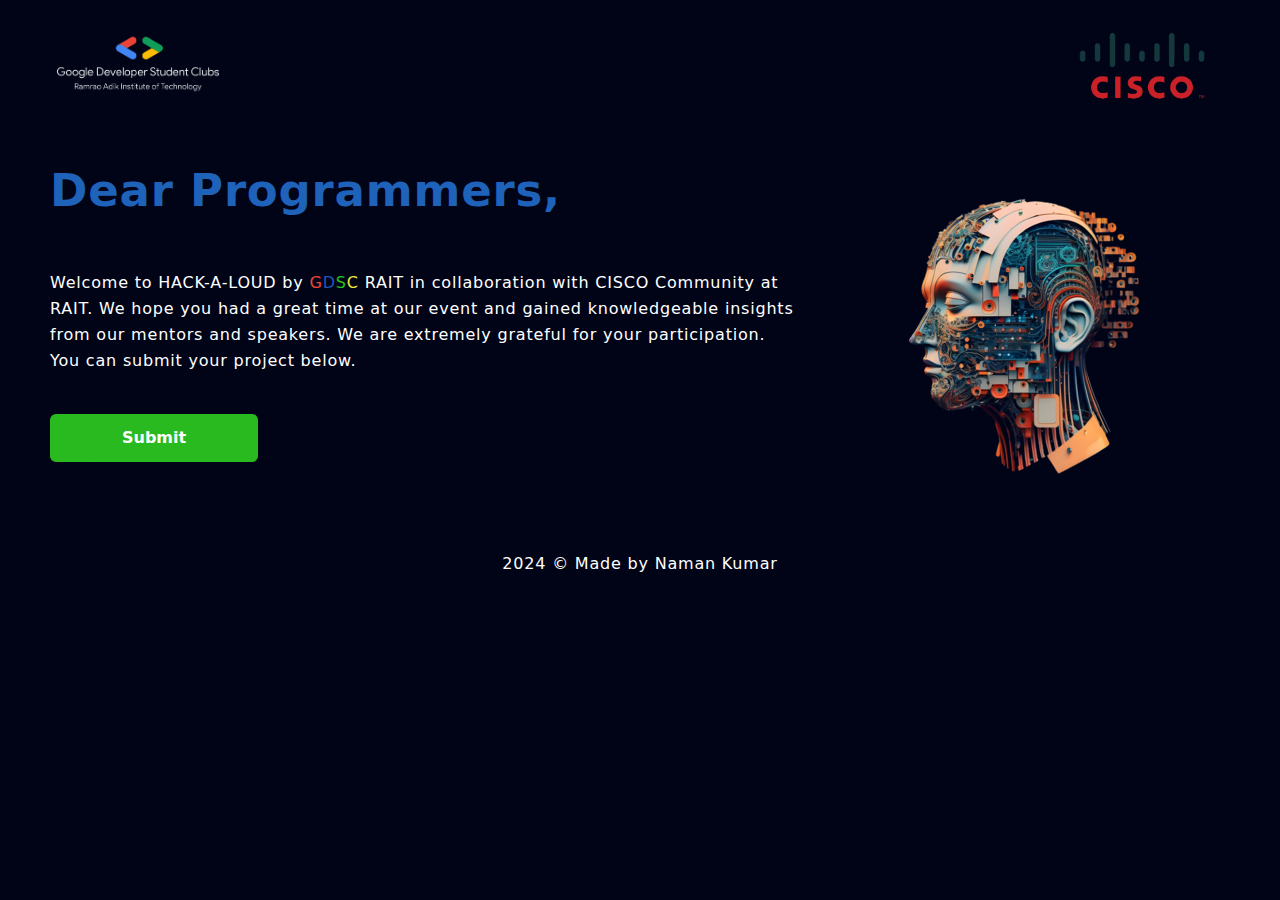
==== index.html @ 2a7741dd "first commit" ====
<!DOCTYPE html>
<html lang="en" class="scroll-smooth">

<head>
  <meta charset="UTF-8" />
  <meta http-equiv="X-UA-Compatible" content="IE=edge" />
  <meta name="viewport" content="width=device-width, initial-scale=1.0" />
  <title>HACK-A-LOUD</title>
  <link rel="stylesheet" href="https://cdnjs.cloudflare.com/ajax/libs/font-awesome/6.4.0/css/all.min.css"
    integrity="sha512-iecdLmaskl7CVkqkXNQ/ZH/XLlvWZOJyj7Yy7tcenmpD1ypASozpmT/E0iPtmFIB46ZmdtAc9eNBvH0H/ZpiBw=="
    crossorigin="anonymous" referrerpolicy="no-referrer" />
  <link rel="stylesheet" href="css/main.css" />

</head>

<body class="bg-color-primary-dark text-color-white tracking-wider">
  <header class="sticky top-0 z-50">
    <nav class="container flex justify-between items-center">
      <div class="text-color-secondary font-bold text-3xl">
        <a href="#home">
          <img class="h-25 w-44" src="./img/GDSC_logo_final.png" alt="">
        </a>
      </div>
      <div>
         <ul class="hidden lg:flex items-center space-x-6">
          <li>
            <img class="h-25 w-44" src="./img/cisco-png-logo-3775.png" alt="">
          </li>
        </ul> 
      </div>

      <!-- Mobile screen  -->
      <div id="hamburger" class="lg:hidden cursor-pointer z-50">
        <i class="fa-solid fa-bars"></i>
      </div>

      <div id="menu" class="hidden bg-color-primary-dark h-[100vh] absolute inset-0">
        <!-- <ul class="h-full grid place-items-center py-20">
          <li>
            <a id="hLink" href="#home" class="hover:text-color-secondary ease-in duration-200">Submit</a>
          </li>
        </ul> -->
      </div>
    </nav>
  </header>

  <!-- home section-->

  <main>
    <section id="home" class="relative">
      <div class="container py-5">
        <div class="flex flex-col items-center z-20 md:flex-row">
          <div class="text-center mb-12 md:text-left md:w-2/3 md:pr-10">
            <h1 class="title mb-4 py-4"><span class="or_text">Dear Programmers,</span> </h1>
            <br>
            <p class="leading-relaxed mb-10">
              Welcome to HACK-A-LOUD by <span class="gtext">G</span><span class="ctext">D</span><span class="stext">S</span><span class="dtext">C</span> RAIT in collaboration
              with CISCO Community at RAIT. We hope you had a great time
              at our event and gained knowledgeable insights from our
              mentors and speakers. We are extremely grateful for your participation.
              You can submit your project below.
            </p>
            <button class="btn"><a href="submission.html" class="btn">Submit</a></button>
          </div>

          <div class="md:w-1/3">
            <img src="./img/ai.png" alt="" />
          </div>
        </div>
      </div>
    </section>

    <!-- footer section -->

    <section id="footer">
      <div class="flex justify-center pt-5">
        <p>2024 &copy; Made by Naman Kumar</p>
      </div>
    </section>
  </main>

  <script>
    const navbar = document.querySelector("header");

    const sectionn = document.querySelectorAll("section");
    const navlinkss = document.querySelectorAll("nav ul li a");

    window.onscroll = () => {
      if (window.scrollY > 100) {
        navbar.classList.add("bg-color-primary-dark");
        navbar.classList.add("border-b");
        navbar.classList.add("border-color-gray");
      } else {
        navbar.classList.remove("bg-color-primary-dark");
        navbar.classList.remove("border-b");
        navbar.classList.remove("border-color-gray");
      }

      // active link
      let current = "home";

      sectionn.forEach((section) => {
        const sectionTop = section.offsetTop;
        if (pageYOffset >= sectionTop - 60) {
          current = section.getAttribute("id");
        }
      });
      navlinkss.forEach((item) => {
        item.classList.remove("text-color-secondary");
        if (item.href.includes(current)) {
          item.classList.add("text-color-secondary");
        }
      });
    };

    // Mobile menu
    const hamburger = document.querySelector("#hamburger");
    const menu = document.querySelector("#menu");
    const hLink = document.querySelectorAll("#hLink");
    const faSolid = document.querySelector(".fa-solid");

    hamburger.addEventListener("click", () => {
      menu.classList.toggle("hidden");
      faSolid.classList.toggle("fa-xmark");
    });

    hLink.forEach((link) => {
      link.addEventListener("click", () => {
        menu.classList.toggle("hidden");
        faSolid.classList.toggle("fa-xmark");
      });
    });
  </script>


</body>

</html>
---- css/main.css ----
*,
::before,
::after {
  box-sizing: border-box;
  /* 1 */
  border-width: 0;
  /* 2 */
  border-style: solid;
  /* 2 */
  border-color: #e5e7eb;
  /* 2 */
}

.bgimg{
  background-image: url("img/background2.png");
  background-position: center;
  background-size: cover;
}

.gtext{
  color: #eb4634;
}
.dtext{
  color: #ebe834;
}

.stext{
  color: #21c41b;
}

.ctext{
  color: #1e55ba;
}

.or_text{
  color: #1e62ba;
  font-size: 45px;
  margin-top: 15px;
}

.key-facts{
  font-weight: bold;
  font-size: 100px;
}

.key-facts-1{
  font-size: 50px;
}

.load-more{
  margin-left: 500px;
}

.under-text{
  font-size: 20px;
  padding-bottom: 0px;
}

.under-text-first{
  font-size: 20px;
  margin-bottom: 20px;
  font-weight: bold;
}

.or_text_c{
  margin-top: 100px;
}

.client-card{
  transition: background 0.5s, transform 0.5s;
}

.client-card:hover{
  transform: translateY(-10px);
}


.first .second .third{
  
  display: none;
}

.first .second .third .box:nth-child(1),
.first .second .third .box:nth-child(2),
.first .second .third .box:nth-child(3){
  display: inline-block;
}















::before,
::after {
  --tw-content: '';
}

/*
1. Use a consistent sensible line-height in all browsers.
2. Prevent adjustments of font size after orientation changes in iOS.
3. Use a more readable tab size.
4. Use the user's configured `sans` font-family by default.
5. Use the user's configured `sans` font-feature-settings by default.
*/

html {
  line-height: 1.5;
  /* 1 */
  -webkit-text-size-adjust: 100%;
  /* 2 */
  -moz-tab-size: 4;
  /* 3 */
  -o-tab-size: 4;
     tab-size: 4;
  /* 3 */
  font-family: ui-sans-serif, system-ui, -apple-system, BlinkMacSystemFont, "Segoe UI", Roboto, "Helvetica Neue", Arial, "Noto Sans", sans-serif, "Apple Color Emoji", "Segoe UI Emoji", "Segoe UI Symbol", "Noto Color Emoji";
  /* 4 */
  font-feature-settings: normal;
  /* 5 */
}

/*
1. Remove the margin in all browsers.
2. Inherit line-height from `html` so users can set them as a class directly on the `html` element.
*/

body {
  margin: 0;
  /* 1 */
  line-height: inherit;
  /* 2 */
}

/*
1. Add the correct height in Firefox.
2. Correct the inheritance of border color in Firefox. (https://bugzilla.mozilla.org/show_bug.cgi?id=190655)
3. Ensure horizontal rules are visible by default.
*/

hr {
  height: 0;
  /* 1 */
  color: inherit;
  /* 2 */
  border-top-width: 1px;
  /* 3 */
}

/*
Add the correct text decoration in Chrome, Edge, and Safari.
*/

abbr:where([title]) {
  -webkit-text-decoration: underline dotted;
          text-decoration: underline dotted;
}

/*
Remove the default font size and weight for headings.
*/

h1,
h2,
h3,
h4,
h5,
h6 {
  font-size: inherit;
  font-weight: inherit;
}

/*
Reset links to optimize for opt-in styling instead of opt-out.
*/

a {
  color: inherit;
  text-decoration: inherit;
}

/*
Add the correct font weight in Edge and Safari.
*/

b,
strong {
  font-weight: bolder;
}

/*
1. Use the user's configured `mono` font family by default.
2. Correct the odd `em` font sizing in all browsers.
*/

code,
kbd,
samp,
pre {
  font-family: ui-monospace, SFMono-Regular, Menlo, Monaco, Consolas, "Liberation Mono", "Courier New", monospace;
  /* 1 */
  font-size: 1em;
  /* 2 */
}

/*
Add the correct font size in all browsers.
*/

small {
  font-size: 80%;
}

/*
Prevent `sub` and `sup` elements from affecting the line height in all browsers.
*/

sub,
sup {
  font-size: 75%;
  line-height: 0;
  position: relative;
  vertical-align: baseline;
}

sub {
  bottom: -0.25em;
}

sup {
  top: -0.5em;
}

/*
1. Remove text indentation from table contents in Chrome and Safari. (https://bugs.chromium.org/p/chromium/issues/detail?id=999088, https://bugs.webkit.org/show_bug.cgi?id=201297)
2. Correct table border color inheritance in all Chrome and Safari. (https://bugs.chromium.org/p/chromium/issues/detail?id=935729, https://bugs.webkit.org/show_bug.cgi?id=195016)
3. Remove gaps between table borders by default.
*/

table {
  text-indent: 0;
  /* 1 */
  border-color: inherit;
  /* 2 */
  border-collapse: collapse;
  /* 3 */
}

/*
1. Change the font styles in all browsers.
2. Remove the margin in Firefox and Safari.
3. Remove default padding in all browsers.
*/

button,
input,
optgroup,
select,
textarea {
  font-family: inherit;
  /* 1 */
  font-size: 100%;
  /* 1 */
  font-weight: inherit;
  /* 1 */
  line-height: inherit;
  /* 1 */
  color: inherit;
  /* 1 */
  margin: 0;
  /* 2 */
  padding: 0;
  /* 3 */
}

/*
Remove the inheritance of text transform in Edge and Firefox.
*/

button,
select {
  text-transform: none;
}

/*
1. Correct the inability to style clickable types in iOS and Safari.
2. Remove default button styles.
*/

button,
[type='button'],
[type='reset'],
[type='submit'] {
  -webkit-appearance: button;
  /* 1 */
  background-color: transparent;
  /* 2 */
  background-image: none;
  /* 2 */
}

/*
Use the modern Firefox focus style for all focusable elements.
*/

:-moz-focusring {
  outline: auto;
}

/*
Remove the additional `:invalid` styles in Firefox. (https://github.com/mozilla/gecko-dev/blob/2f9eacd9d3d995c937b4251a5557d95d494c9be1/layout/style/res/forms.css#L728-L737)
*/

:-moz-ui-invalid {
  box-shadow: none;
}

/*
Add the correct vertical alignment in Chrome and Firefox.
*/

progress {
  vertical-align: baseline;
}

/*
Correct the cursor style of increment and decrement buttons in Safari.
*/

::-webkit-inner-spin-button,
::-webkit-outer-spin-button {
  height: auto;
}

/*
1. Correct the odd appearance in Chrome and Safari.
2. Correct the outline style in Safari.
*/

[type='search'] {
  -webkit-appearance: textfield;
  /* 1 */
  outline-offset: -2px;
  /* 2 */
}

/*
Remove the inner padding in Chrome and Safari on macOS.
*/

::-webkit-search-decoration {
  -webkit-appearance: none;
}

/*
1. Correct the inability to style clickable types in iOS and Safari.
2. Change font properties to `inherit` in Safari.
*/

::-webkit-file-upload-button {
  -webkit-appearance: button;
  /* 1 */
  font: inherit;
  /* 2 */
}

/*
Add the correct display in Chrome and Safari.
*/

summary {
  display: list-item;
}

/*
Removes the default spacing and border for appropriate elements.
*/

blockquote,
dl,
dd,
h1,
h2,
h3,
h4,
h5,
h6,
hr,
figure,
p,
pre {
  margin: 0;
}

fieldset {
  margin: 0;
  padding: 0;
}

legend {
  padding: 0;
}

ol,
ul,
menu {
  list-style: none;
  margin: 0;
  padding: 0;
}

/*
Prevent resizing textareas horizontally by default.
*/

textarea {
  resize: vertical;
}

/*
1. Reset the default placeholder opacity in Firefox. (https://github.com/tailwindlabs/tailwindcss/issues/3300)
2. Set the default placeholder color to the user's configured gray 400 color.
*/

input::-moz-placeholder, textarea::-moz-placeholder {
  opacity: 1;
  /* 1 */
  color: #9ca3af;
  /* 2 */
}

input::placeholder,
textarea::placeholder {
  opacity: 1;
  /* 1 */
  color: #9ca3af;
  /* 2 */
}

/*
Set the default cursor for buttons.
*/

button,
[role="button"] {
  cursor: pointer;
}

/*
Make sure disabled buttons don't get the pointer cursor.
*/

:disabled {
  cursor: default;
}

/*
1. Make replaced elements `display: block` by default. (https://github.com/mozdevs/cssremedy/issues/14)
2. Add `vertical-align: middle` to align replaced elements more sensibly by default. (https://github.com/jensimmons/cssremedy/issues/14#issuecomment-634934210)
   This can trigger a poorly considered lint error in some tools but is included by design.
*/

img,
svg,
video,
canvas,
audio,
iframe,
embed,
object {
  display: block;
  /* 1 */
  vertical-align: middle;
  /* 2 */
}

/*
Constrain images and videos to the parent width and preserve their intrinsic aspect ratio. (https://github.com/mozdevs/cssremedy/issues/14)
*/

img,
video {
  max-width: 100%;
  height: auto;
}

/* Make elements with the HTML hidden attribute stay hidden by default */

[hidden] {
  display: none;
}

*, ::before, ::after {
  --tw-border-spacing-x: 0;
  --tw-border-spacing-y: 0;
  --tw-translate-x: 0;
  --tw-translate-y: 0;
  --tw-rotate: 0;
  --tw-skew-x: 0;
  --tw-skew-y: 0;
  --tw-scale-x: 1;
  --tw-scale-y: 1;
  --tw-pan-x:  ;
  --tw-pan-y:  ;
  --tw-pinch-zoom:  ;
  --tw-scroll-snap-strictness: proximity;
  --tw-ordinal:  ;
  --tw-slashed-zero:  ;
  --tw-numeric-figure:  ;
  --tw-numeric-spacing:  ;
  --tw-numeric-fraction:  ;
  --tw-ring-inset:  ;
  --tw-ring-offset-width: 0px;
  --tw-ring-offset-color: #fff;
  --tw-ring-color: rgb(59 130 246 / 0.5);
  --tw-ring-offset-shadow: 0 0 #0000;
  --tw-ring-shadow: 0 0 #0000;
  --tw-shadow: 0 0 #0000;
  --tw-shadow-colored: 0 0 #0000;
  --tw-blur:  ;
  --tw-brightness:  ;
  --tw-contrast:  ;
  --tw-grayscale:  ;
  --tw-hue-rotate:  ;
  --tw-invert:  ;
  --tw-saturate:  ;
  --tw-sepia:  ;
  --tw-drop-shadow:  ;
  --tw-backdrop-blur:  ;
  --tw-backdrop-brightness:  ;
  --tw-backdrop-contrast:  ;
  --tw-backdrop-grayscale:  ;
  --tw-backdrop-hue-rotate:  ;
  --tw-backdrop-invert:  ;
  --tw-backdrop-opacity:  ;
  --tw-backdrop-saturate:  ;
  --tw-backdrop-sepia:  ;
}

::backdrop {
  --tw-border-spacing-x: 0;
  --tw-border-spacing-y: 0;
  --tw-translate-x: 0;
  --tw-translate-y: 0;
  --tw-rotate: 0;
  --tw-skew-x: 0;
  --tw-skew-y: 0;
  --tw-scale-x: 1;
  --tw-scale-y: 1;
  --tw-pan-x:  ;
  --tw-pan-y:  ;
  --tw-pinch-zoom:  ;
  --tw-scroll-snap-strictness: proximity;
  --tw-ordinal:  ;
  --tw-slashed-zero:  ;
  --tw-numeric-figure:  ;
  --tw-numeric-spacing:  ;
  --tw-numeric-fraction:  ;
  --tw-ring-inset:  ;
  --tw-ring-offset-width: 0px;
  --tw-ring-offset-color: #fff;
  --tw-ring-color: rgb(59 130 246 / 0.5);
  --tw-ring-offset-shadow: 0 0 #0000;
  --tw-ring-shadow: 0 0 #0000;
  --tw-shadow: 0 0 #0000;
  --tw-shadow-colored: 0 0 #0000;
  --tw-blur:  ;
  --tw-brightness:  ;
  --tw-contrast:  ;
  --tw-grayscale:  ;
  --tw-hue-rotate:  ;
  --tw-invert:  ;
  --tw-saturate:  ;
  --tw-sepia:  ;
  --tw-drop-shadow:  ;
  --tw-backdrop-blur:  ;
  --tw-backdrop-brightness:  ;
  --tw-backdrop-contrast:  ;
  --tw-backdrop-grayscale:  ;
  --tw-backdrop-hue-rotate:  ;
  --tw-backdrop-invert:  ;
  --tw-backdrop-opacity:  ;
  --tw-backdrop-saturate:  ;
  --tw-backdrop-sepia:  ;
}

.container {
  width: 100%;
  margin-right: auto;
  margin-left: auto;
  padding-right: 20px;
  padding-left: 20px;
}

@media (min-width: 640px) {
  .container {
    max-width: 640px;
  }
}

@media (min-width: 768px) {
  .container {
    max-width: 768px;
    padding-right: 50px;
    padding-left: 50px;
  }
}

@media (min-width: 1024px) {
  .container {
    max-width: 1024px;
  }
}

@media (min-width: 1280px) {
  .container {
    max-width: 1280px;
  }
}

@media (min-width: 1536px) {
  .container {
    max-width: 1536px;
  }
}

.absolute {
  position: absolute;
}

.relative {
  position: relative;
}

.sticky {
  position: sticky;
}

.inset-0 {
  top: 0px;
  right: 0px;
  bottom: 0px;
  left: 0px;
}

.bottom-0 {
  bottom: 0px;
}

.left-0 {
  left: 0px;
}

.right-0 {
  right: 0px;
}

.top-0 {
  top: 0px;
}

.z-20 {
  z-index: 20;
}

.z-50 {
  z-index: 50;
}

.m-3 {
  margin: 0.75rem;
}

.m-auto {
  margin: auto;
}

.my-5 {
  margin-top: 1.25rem;
  margin-bottom: 1.25rem;
}

.mb-1 {
  margin-bottom: 0.25rem;
}

.mb-10 {
  margin-bottom: 2.5rem;
}

.mb-12 {
  margin-bottom: 3rem;
}

.mb-20 {
  margin-bottom: 5rem;
}

.mb-4 {
  margin-bottom: 1rem;
}

.mb-6 {
  margin-bottom: 1.5rem;
}

.mt-10 {
  margin-top: 2.5rem;
}

.mt-5 {
  margin-top: 1.25rem;
}

.mt-8 {
  margin-top: 2rem;
}

.block {
  display: block;
}

.inline-block {
  display: inline-block;
}

.flex {
  display: flex;
}

.grid {
  display: grid;
}

.hidden {
  display: none;
}

.h-0 {
  height: 0px;
}

.h-16 {
  height: 4rem;
}

.h-20 {
  height: 5rem;
}

.h-8 {
  height: 2rem;
}

.h-\[100vh\] {
  height: 100vh;
}

.h-\[80vh\] {
  height: 80vh;
}

.h-auto {
  height: auto;
}

.h-full {
  height: 100%;
}

.min-h-\[40vh\] {
  min-height: 40vh;
}

.w-0 {
  width: 0px;
}

.w-20 {
  width: 5rem;
}

.w-3\/4 {
  width: 75%;
}

.w-44 {
  width: 11rem;
}

.w-auto {
  width: auto;
}

.w-full {
  width: 100%;
}

.scale-100 {
  --tw-scale-x: 1;
  --tw-scale-y: 1;
  transform: translate(var(--tw-translate-x), var(--tw-translate-y)) rotate(var(--tw-rotate)) skewX(var(--tw-skew-x)) skewY(var(--tw-skew-y)) scaleX(var(--tw-scale-x)) scaleY(var(--tw-scale-y));
}

.transform {
  transform: translate(var(--tw-translate-x), var(--tw-translate-y)) rotate(var(--tw-rotate)) skewX(var(--tw-skew-x)) skewY(var(--tw-skew-y)) scaleX(var(--tw-scale-x)) scaleY(var(--tw-scale-y));
}

.cursor-pointer {
  cursor: pointer;
}

.flex-col {
  flex-direction: column;
}

.flex-wrap {
  flex-wrap: wrap;
}

.place-items-center {
  place-items: center;
}

.items-center {
  align-items: center;
}

.justify-center {
  justify-content: center;
}

.justify-between {
  justify-content: space-between;
}

.gap-10 {
  gap: 2.5rem;
}

.gap-12 {
  gap: 3rem;
}

.gap-4 {
  gap: 1rem;
}

.gap-5 {
  gap: 1.25rem;
}

.gap-6 {
  gap: 1.5rem;
}

.space-x-6 > :not([hidden]) ~ :not([hidden]) {
  --tw-space-x-reverse: 0;
  margin-right: calc(1.5rem * var(--tw-space-x-reverse));
  margin-left: calc(1.5rem * calc(1 - var(--tw-space-x-reverse)));
}

.space-y-3 > :not([hidden]) ~ :not([hidden]) {
  --tw-space-y-reverse: 0;
  margin-top: calc(0.75rem * calc(1 - var(--tw-space-y-reverse)));
  margin-bottom: calc(0.75rem * var(--tw-space-y-reverse));
}

.space-y-4 > :not([hidden]) ~ :not([hidden]) {
  --tw-space-y-reverse: 0;
  margin-top: calc(1rem * calc(1 - var(--tw-space-y-reverse)));
  margin-bottom: calc(1rem * var(--tw-space-y-reverse));
}

.space-y-6 > :not([hidden]) ~ :not([hidden]) {
  --tw-space-y-reverse: 0;
  margin-top: calc(1.5rem * calc(1 - var(--tw-space-y-reverse)));
  margin-bottom: calc(1.5rem * var(--tw-space-y-reverse));
}

.overflow-hidden {
  overflow: hidden;
}

.scroll-smooth {
  scroll-behavior: smooth;
}

.rounded-2xl {
  border-radius: 1rem;
}

.rounded-full {
  border-radius: 9999px;
}

.rounded-lg {
  border-radius: 0.5rem;
}

.rounded-md {
  border-radius: 0.375rem;
}

.rounded-xl {
  border-radius: 0.75rem;
}

.rounded-l-md {
  border-top-left-radius: 0.375rem;
  border-bottom-left-radius: 0.375rem;
}

.rounded-r-md {
  border-top-right-radius: 0.375rem;
  border-bottom-right-radius: 0.375rem;
}

.border {
  border-width: 1px;
}

.border-2 {
  border-width: 2px;
}

.border-b {
  border-bottom-width: 1px;
}

.border-t {
  border-top-width: 1px;
}

.border-solid {
  border-style: solid;
}

.border-color-gray {
  --tw-border-opacity: 1;
  border-color: rgb(51 51 51 / var(--tw-border-opacity));
}

.border-gray-300 {
  --tw-border-opacity: 1;
  border-color: rgb(209 213 219 / var(--tw-border-opacity));
}

.bg-color-primary {
  --tw-bg-opacity: 1;
  background-color: rgb(1 5 30 / var(--tw-bg-opacity));
}

.bg-color-primary-dark {
  --tw-bg-opacity: 1;
  background-color: rgb(1 4 23 / var(--tw-bg-opacity));
}

.bg-color-primary-light {
  --tw-bg-opacity: 1;
  background-color: rgb(2 7 38 / var(--tw-bg-opacity));
}

.bg-color-secondary {
  --tw-bg-opacity: 1;
  background-color: rgb(255 125 59 / var(--tw-bg-opacity));
}

.bg-color-white {
  --tw-bg-opacity: 1;
  background-color: rgb(255 255 255 / var(--tw-bg-opacity));
}

.bg-gray-50 {
  --tw-bg-opacity: 1;
  background-color: rgb(249 250 251 / var(--tw-bg-opacity));
}

.p-1 {
  padding: 0.25rem;
}

.p-2 {
  padding: 0.5rem;
}

.p-3 {
  padding: 0.75rem;
}

.px-4 {
  padding-left: 1rem;
  padding-right: 1rem;
}

.px-5 {
  padding-left: 1.25rem;
  padding-right: 1.25rem;
}

.px-6 {
  padding-left: 1.5rem;
  padding-right: 1.5rem;
}

.px-7 {
  padding-left: 1.75rem;
  padding-right: 1.75rem;
}

.px-9 {
  padding-left: 2.25rem;
  padding-right: 2.25rem;
}

.py-10 {
  padding-top: 2.5rem;
  padding-bottom: 2.5rem;
}

.py-11 {
  padding-top: 2.75rem;
  padding-bottom: 2.75rem;
}

.py-2 {
  padding-top: 0.5rem;
  padding-bottom: 0.5rem;
}

.py-20 {
  padding-top: 5rem;
  padding-bottom: 5rem;
}

.py-3 {
  padding-top: 0.75rem;
  padding-bottom: 0.75rem;
}

.py-4 {
  padding-top: 1rem;
  padding-bottom: 1rem;
}

.py-5 {
  padding-top: 1.25rem;
  padding-bottom: 1.25rem;
}

.pb-10 {
  padding-bottom: 2.5rem;
}

.pb-3 {
  padding-bottom: 0.75rem;
}

.pl-2 {
  padding-left: 0.5rem;
}

.pl-4 {
  padding-left: 1rem;
}

.pt-10 {
  padding-top: 2.5rem;
}

.pt-5 {
  padding-top: 1.25rem;
}

.text-center {
  text-align: center;
}

.text-2xl {
  font-size: 1.5rem;
  line-height: 2rem;
}

.text-3xl {
  font-size: 1.875rem;
  line-height: 2.25rem;
}

.text-4xl {
  font-size: 2.25rem;
  line-height: 2.5rem;
}

.text-6xl {
  font-size: 3.75rem;
  line-height: 1;
}

.text-lg {
  font-size: 1.125rem;
  line-height: 1.75rem;
}

.text-sm {
  font-size: 0.875rem;
  line-height: 1.25rem;
}

.text-xl {
  font-size: 1.25rem;
  line-height: 1.75rem;
}

.font-bold {
  font-weight: 700;
}

.font-normal {
  font-weight: 400;
}

.capitalize {
  text-transform: capitalize;
}

.leading-relaxed {
  line-height: 1.625;
}

.tracking-wider {
  letter-spacing: 0.05em;
}

.tracking-widest {
  letter-spacing: 0.1em;
}

.text-color-gray {
  --tw-text-opacity: 1;
  color: rgb(51 51 51 / var(--tw-text-opacity));
}

.text-color-primary-dark {
  --tw-text-opacity: 1;
  color: rgb(1 4 23 / var(--tw-text-opacity));
}

.text-color-secondary {
  --tw-text-opacity: 1;
  color: rgb(255 125 59 / var(--tw-text-opacity));
}

.text-color-white {
  --tw-text-opacity: 1;
  color: rgb(255 255 255 / var(--tw-text-opacity));
}

.underline {
  text-decoration-line: underline;
}

.opacity-0 {
  opacity: 0;
}

.transition {
  transition-property: color, background-color, border-color, outline-color, text-decoration-color, fill, stroke, opacity, box-shadow, transform, filter, -webkit-backdrop-filter;
  transition-property: color, background-color, border-color, outline-color, text-decoration-color, fill, stroke, opacity, box-shadow, transform, filter, backdrop-filter;
  transition-property: color, background-color, border-color, outline-color, text-decoration-color, fill, stroke, opacity, box-shadow, transform, filter, backdrop-filter, -webkit-backdrop-filter;
  transition-timing-function: cubic-bezier(0.4, 0, 0.2, 1);
  transition-duration: 150ms;
}

.transition-all {
  transition-property: all;
  transition-timing-function: cubic-bezier(0.4, 0, 0.2, 1);
  transition-duration: 150ms;
}

.duration-200 {
  transition-duration: 200ms;
}

.duration-300 {
  transition-duration: 300ms;
}

.ease-in {
  transition-timing-function: cubic-bezier(0.4, 0, 1, 1);
}

.ease-in-out {
  transition-timing-function: cubic-bezier(0.4, 0, 0.2, 1);
}

.rotate-y-180 {
  transform: rotateY(180deg);
}

.-rotate-y-180 {
  transform: rotateY(-180deg);
}

.btn {
  border-radius: 0.375rem;
  --tw-bg-opacity: 1;
  background-color: #28ba1e;
  padding-left: 2.25rem;
  padding-right: 2.25rem;
  padding-top: 0.75rem;
  padding-bottom: 0.75rem;
  font-weight: 700;
  text-transform: capitalize;
  transition-duration: 200ms;
  transition-timing-function: cubic-bezier(0.4, 0, 1, 1);
}

.btn:hover {
  opacity: 0.8;
}

.card_btn {
  width: 100%;
  border-radius: 0.375rem;
  --tw-bg-opacity: 1;
  background-color: rgb(1 4 23 / var(--tw-bg-opacity));
  padding-left: 2.25rem;
  padding-right: 2.25rem;
  padding-top: 0.75rem;
  padding-bottom: 0.75rem;
  font-weight: 700;
  text-transform: capitalize;
  transition-duration: 200ms;
  transition-timing-function: cubic-bezier(0.4, 0, 1, 1);
}

.card_btn:hover {
  --tw-bg-opacity: 1;
  background-color: rgb(255 125 59 / var(--tw-bg-opacity));
}

.title {
  font-size: 1.875rem;
  line-height: 2.25rem;
  font-weight: 700;
  line-height: 1.375;
}

@media (min-width: 768px) {
  .title {
    font-size: 2.25rem;
    line-height: 2.5rem;
  }
}

.blob1 {
  position: absolute;
  top: 0px;
  left: -1.25rem;
  z-index: -10;
  height: 20rem;
  width: 20rem;
  overflow: hidden;
  border-radius: 9999px;
  --tw-bg-opacity: 1;
  background-color: rgb(164 39 223 / var(--tw-bg-opacity));
  opacity: 0.3;
  --tw-blur: blur(40px);
  filter: var(--tw-blur) var(--tw-brightness) var(--tw-contrast) var(--tw-grayscale) var(--tw-hue-rotate) var(--tw-invert) var(--tw-saturate) var(--tw-sepia) var(--tw-drop-shadow);
}

.blob2 {
  position: absolute;
  bottom: 2.5rem;
  right: 0px;
  z-index: -10;
  height: 20rem;
  width: 20rem;
  overflow: hidden;
  border-radius: 9999px;
  --tw-bg-opacity: 1;
  background-color: rgb(255 125 59 / var(--tw-bg-opacity));
  opacity: 0.3;
  --tw-blur: blur(40px);
  filter: var(--tw-blur) var(--tw-brightness) var(--tw-contrast) var(--tw-grayscale) var(--tw-hue-rotate) var(--tw-invert) var(--tw-saturate) var(--tw-sepia) var(--tw-drop-shadow);
}

.user-text {
  display: none;
}

.user-text.active-text {
  display: block;
  animation: moveup 1s linear forwards;
}

.user-pic {
  transition: all 0.2s ease;
}

.user-pic.active-pic {
  border: 2px solid #ff7d3b;
}

@keyframes moveup {
  0% {
    margin-top: 40px;
    opacity: 0;
  }

  50% {
    margin-top: 20px;
    opacity: 0.1;
  }

  100% {
    margin-top: 0px;
    opacity: 1;
  }
}

.card {
  perspective: 1000px;
}

.front,
.back {
  -webkit-backface-visibility: hidden;
          backface-visibility: hidden;
  transition: all 0.4s ease;
}

.front {
  overflow: hidden;
}

.before\:absolute::before {
  content: var(--tw-content);
  position: absolute;
}

.before\:bottom-1::before {
  content: var(--tw-content);
  bottom: 0.25rem;
}

.before\:left-0::before {
  content: var(--tw-content);
  left: 0px;
}

.before\:left-1::before {
  content: var(--tw-content);
  left: 0.25rem;
}

.before\:top-0::before {
  content: var(--tw-content);
  top: 0px;
}

.before\:h-6::before {
  content: var(--tw-content);
  height: 1.5rem;
}

.before\:w-6::before {
  content: var(--tw-content);
  width: 1.5rem;
}

.before\:rounded-full::before {
  content: var(--tw-content);
  border-radius: 9999px;
}

.before\:bg-color-white::before {
  content: var(--tw-content);
  --tw-bg-opacity: 1;
  background-color: rgb(255 255 255 / var(--tw-bg-opacity));
}

.before\:text-sm::before {
  content: var(--tw-content);
  font-size: 0.875rem;
  line-height: 1.25rem;
}

.before\:duration-300::before {
  content: var(--tw-content);
  transition-duration: 300ms;
}

.before\:content-\[\'\$\'\]::before {
  --tw-content: '$';
  content: var(--tw-content);
}

.before\:content-\[\'\'\]::before {
  --tw-content: '';
  content: var(--tw-content);
}

.hover\:scale-125:hover {
  --tw-scale-x: 1.25;
  --tw-scale-y: 1.25;
  transform: translate(var(--tw-translate-x), var(--tw-translate-y)) rotate(var(--tw-rotate)) skewX(var(--tw-skew-x)) skewY(var(--tw-skew-y)) scaleX(var(--tw-scale-x)) scaleY(var(--tw-scale-y));
}

.hover\:bg-color-primary-dark:hover {
  --tw-bg-opacity: 1;
  background-color: rgb(1 4 23 / var(--tw-bg-opacity));
}

.hover\:bg-color-secondary:hover {
  --tw-bg-opacity: 1;
  background-color: rgb(255 125 59 / var(--tw-bg-opacity));
}

.hover\:text-color-secondary:hover {
  --tw-text-opacity: 1;
  color: rgb(255 125 59 / var(--tw-text-opacity));
}

.hover\:no-underline:hover {
  text-decoration-line: none;
}

.hover\:opacity-70:hover {
  opacity: 0.7;
}

.hover\:opacity-80:hover {
  opacity: 0.8;
}

.hover\:opacity-90:hover {
  opacity: 0.9;
}

.focus\:border-color-secondary:focus {
  --tw-border-opacity: 1;
  border-color: rgb(255 125 59 / var(--tw-border-opacity));
}

.focus\:outline-none:focus {
  outline: 2px solid transparent;
  outline-offset: 2px;
}

.peer:checked ~ .peer-checked\:bg-color-secondary {
  --tw-bg-opacity: 1;
  background-color: rgb(255 125 59 / var(--tw-bg-opacity));
}

.peer:checked ~ .peer-checked\:before\:translate-x-12::before {
  content: var(--tw-content);
  --tw-translate-x: 3rem;
  transform: translate(var(--tw-translate-x), var(--tw-translate-y)) rotate(var(--tw-rotate)) skewX(var(--tw-skew-x)) skewY(var(--tw-skew-y)) scaleX(var(--tw-scale-x)) scaleY(var(--tw-scale-y));
}

@media (min-width: 640px) {
  .sm\:px-6 {
    padding-left: 1.5rem;
    padding-right: 1.5rem;
  }
}

@media (min-width: 768px) {
  .md\:ml-20 {
    margin-left: 5rem;
  }

  .md\:w-1\/2 {
    width: 50%;
  }

  .md\:w-2\/3 {
    width: 66.666667%;
  }

  .md\:w-4\/5 {
    width: 80%;
  }

  .md\:grid-cols-2 {
    grid-template-columns: repeat(2, minmax(0, 1fr));
  }

  .md\:grid-cols-3 {
    grid-template-columns: repeat(3, minmax(0, 1fr));
  }

  .md\:flex-row {
    flex-direction: row;
  }

  .md\:justify-around {
    justify-content: space-around;
  }

  .md\:space-x-6 > :not([hidden]) ~ :not([hidden]) {
    --tw-space-x-reverse: 0;
    margin-right: calc(1.5rem * var(--tw-space-x-reverse));
    margin-left: calc(1.5rem * calc(1 - var(--tw-space-x-reverse)));
  }

  .md\:space-y-0 > :not([hidden]) ~ :not([hidden]) {
    --tw-space-y-reverse: 0;
    margin-top: calc(0px * calc(1 - var(--tw-space-y-reverse)));
    margin-bottom: calc(0px * var(--tw-space-y-reverse));
  }

  .md\:pr-10 {
    padding-right: 2.5rem;
  }

  .md\:text-left {
    text-align: left;
  }

  .md\:text-2xl {
    font-size: 1.5rem;
    line-height: 2rem;
  }
}

@media (min-width: 1024px) {
  .lg\:flex {
    display: flex;
  }

  .lg\:hidden {
    display: none;
  }

  .lg\:h-\[40vh\] {
    height: 40vh;
  }

  .lg\:h-full {
    height: 100%;
  }

  .lg\:grid-cols-3 {
    grid-template-columns: repeat(3, minmax(0, 1fr));
  }

  .lg\:gap-8 {
    gap: 2rem;
  }

  .lg\:p-3 {
    padding: 0.75rem;
  }

  .lg\:px-5 {
    padding-left: 1.25rem;
    padding-right: 1.25rem;
  }

  .lg\:px-8 {
    padding-left: 2rem;
    padding-right: 2rem;
  }

  .lg\:py-3 {
    padding-top: 0.75rem;
    padding-bottom: 0.75rem;
  }

  .lg\:after\:absolute::after {
    content: var(--tw-content);
    position: absolute;
  }

  .lg\:after\:left-32::after {
    content: var(--tw-content);
    left: 8rem;
  }

  .lg\:after\:top-10::after {
    content: var(--tw-content);
    top: 2.5rem;
  }

  .lg\:after\:top-4::after {
    content: var(--tw-content);
    top: 1rem;
  }

  .lg\:after\:flex::after {
    content: var(--tw-content);
    display: flex;
  }

  .lg\:after\:h-7::after {
    content: var(--tw-content);
    height: 1.75rem;
  }

  .lg\:after\:w-52::after {
    content: var(--tw-content);
    width: 13rem;
  }

  .lg\:after\:bg-\[url\(\'\/img\/line-bottom\.png\'\)\]::after {
    content: var(--tw-content);
    background-image: url('/img/line-bottom.png');
  }

  .lg\:after\:bg-\[url\(\'\/img\/line\.png\'\)\]::after {
    content: var(--tw-content);
    background-image: url('/img/line.png');
  }

  .lg\:after\:bg-no-repeat::after {
    content: var(--tw-content);
    background-repeat: no-repeat;
  }

  .lg\:after\:content-\[\'\'\]::after {
    --tw-content: '';
    content: var(--tw-content);
  }
}

@media (min-width: 1536px) {
  .\32xl\:after\:left-52::after {
    content: var(--tw-content);
    left: 13rem;
  }
}
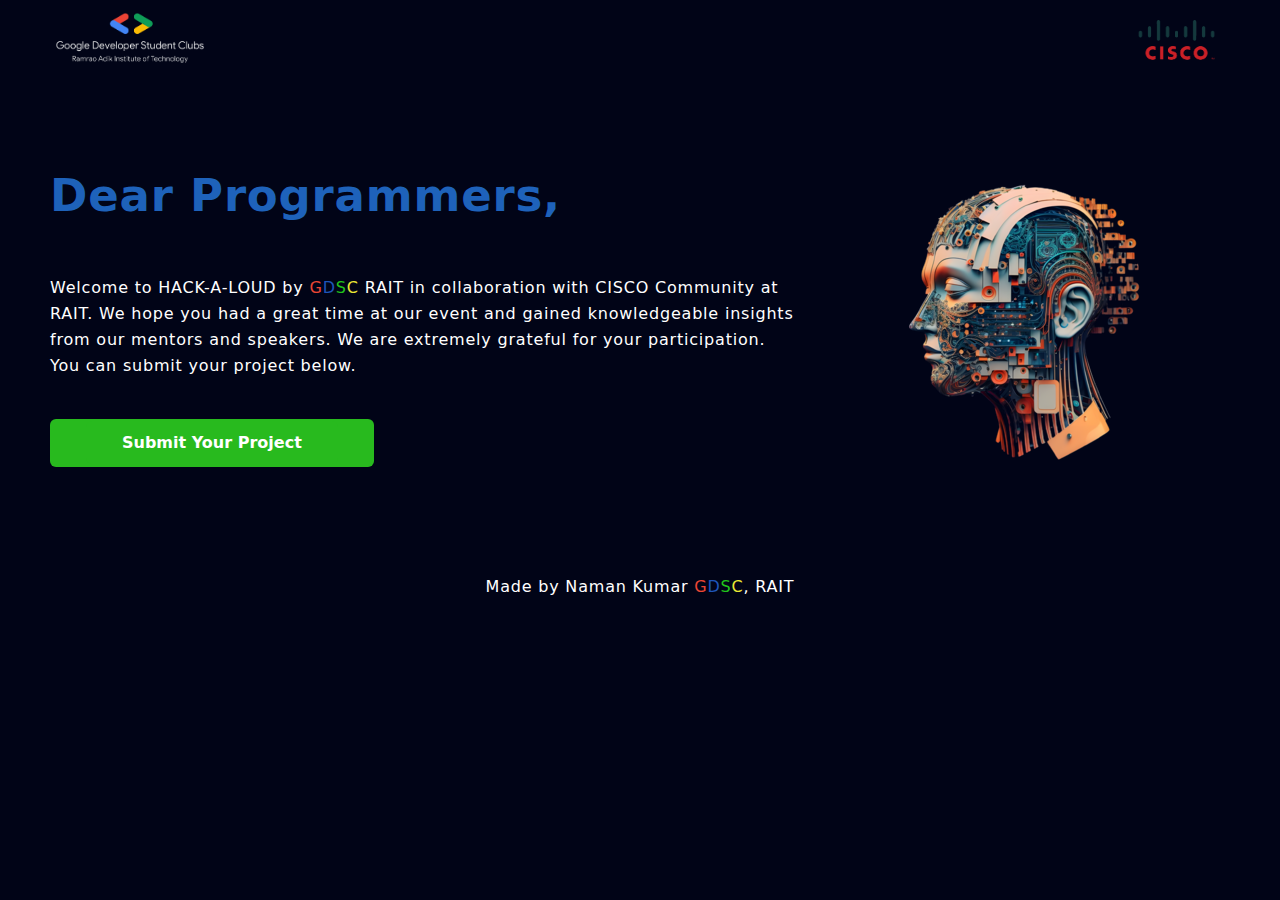
==== commit 4e5b8c28: "second commit" ====
--- a/index.html
+++ b/index.html
@@ -1,5 +1,5 @@
 <!DOCTYPE html>
-<html lang="en" class="scroll-smooth">
+<html lang="en">
 
 <head>
   <meta charset="UTF-8" />
@@ -14,24 +14,24 @@
 </head>
 
 <body class="bg-color-primary-dark text-color-white tracking-wider">
-  <header class="sticky top-0 z-50">
+  <header class="sticky top-0 z-50 mt-3">
     <nav class="container flex justify-between items-center">
       <div class="text-color-secondary font-bold text-3xl">
         <a href="#home">
-          <img class="h-25 w-44" src="./img/GDSC_logo_final.png" alt="">
+          <img class="h-16 w-33" src="./img/GDSC_logo_final.png" alt="">
         </a>
       </div>
       <div>
          <ul class="hidden lg:flex items-center space-x-6">
           <li>
-            <img class="h-25 w-44" src="./img/cisco-png-logo-3775.png" alt="">
+            <img class="h-20 w-33" src="./img/cisco-png-logo-3775.png" alt="">
           </li>
         </ul> 
       </div>
 
       <!-- Mobile screen  -->
       <div id="hamburger" class="lg:hidden cursor-pointer z-50">
-        <i class="fa-solid fa-bars"></i>
+        <img class="h-20 w-25" src="./img/cisco-png-logo-3775.png" alt="">
       </div>
 
       <div id="menu" class="hidden bg-color-primary-dark h-[100vh] absolute inset-0">
@@ -48,9 +48,9 @@
 
   <main>
     <section id="home" class="relative">
-      <div class="container py-5">
+      <div class="container py-10">
         <div class="flex flex-col items-center z-20 md:flex-row">
-          <div class="text-center mb-12 md:text-left md:w-2/3 md:pr-10">
+          <div class="text-center mb-12 mt-10 md:text-left md:w-2/3 md:pr-10">
             <h1 class="title mb-4 py-4"><span class="or_text">Dear Programmers,</span> </h1>
             <br>
             <p class="leading-relaxed mb-10">
@@ -60,7 +60,7 @@
               mentors and speakers. We are extremely grateful for your participation.
               You can submit your project below.
             </p>
-            <button class="btn"><a href="submission.html" class="btn">Submit</a></button>
+            <button class="btn"><a href="submission.html" class="btn">Submit your Project</a></button>
           </div>
 
           <div class="md:w-1/3">
@@ -68,15 +68,7 @@
           </div>
         </div>
       </div>
-    </section>
-
-    <!-- footer section -->
-
-    <section id="footer">
-      <div class="flex justify-center pt-5">
-        <p>2024 &copy; Made by Naman Kumar</p>
-      </div>
-    </section>
+    </section>    
   </main>
 
   <script>
@@ -95,44 +87,15 @@
         navbar.classList.remove("border-b");
         navbar.classList.remove("border-color-gray");
       }
-
-      // active link
-      let current = "home";
-
-      sectionn.forEach((section) => {
-        const sectionTop = section.offsetTop;
-        if (pageYOffset >= sectionTop - 60) {
-          current = section.getAttribute("id");
-        }
-      });
-      navlinkss.forEach((item) => {
-        item.classList.remove("text-color-secondary");
-        if (item.href.includes(current)) {
-          item.classList.add("text-color-secondary");
-        }
-      });
     };
-
-    // Mobile menu
-    const hamburger = document.querySelector("#hamburger");
-    const menu = document.querySelector("#menu");
-    const hLink = document.querySelectorAll("#hLink");
-    const faSolid = document.querySelector(".fa-solid");
-
-    hamburger.addEventListener("click", () => {
-      menu.classList.toggle("hidden");
-      faSolid.classList.toggle("fa-xmark");
-    });
-
-    hLink.forEach((link) => {
-      link.addEventListener("click", () => {
-        menu.classList.toggle("hidden");
-        faSolid.classList.toggle("fa-xmark");
-      });
-    });
   </script>
 
-
+<section id="footer">
+  <div class="flex justify-center pt-5">
+    <p>Made by Naman Kumar <span class="gtext">G</span><span class="ctext">D</span><span
+        class="stext">S</span><span class="dtext">C</span>, RAIT</p>
+  </div>
+</section>
 </body>
 
 </html>--- a/css/main.css
+++ b/css/main.css
@@ -10,6 +10,11 @@
   /* 2 */
   border-color: #e5e7eb;
   /* 2 */
+}
+
+
+.ftr{
+  padding-top: 500px;
 }
 
 .bgimg{
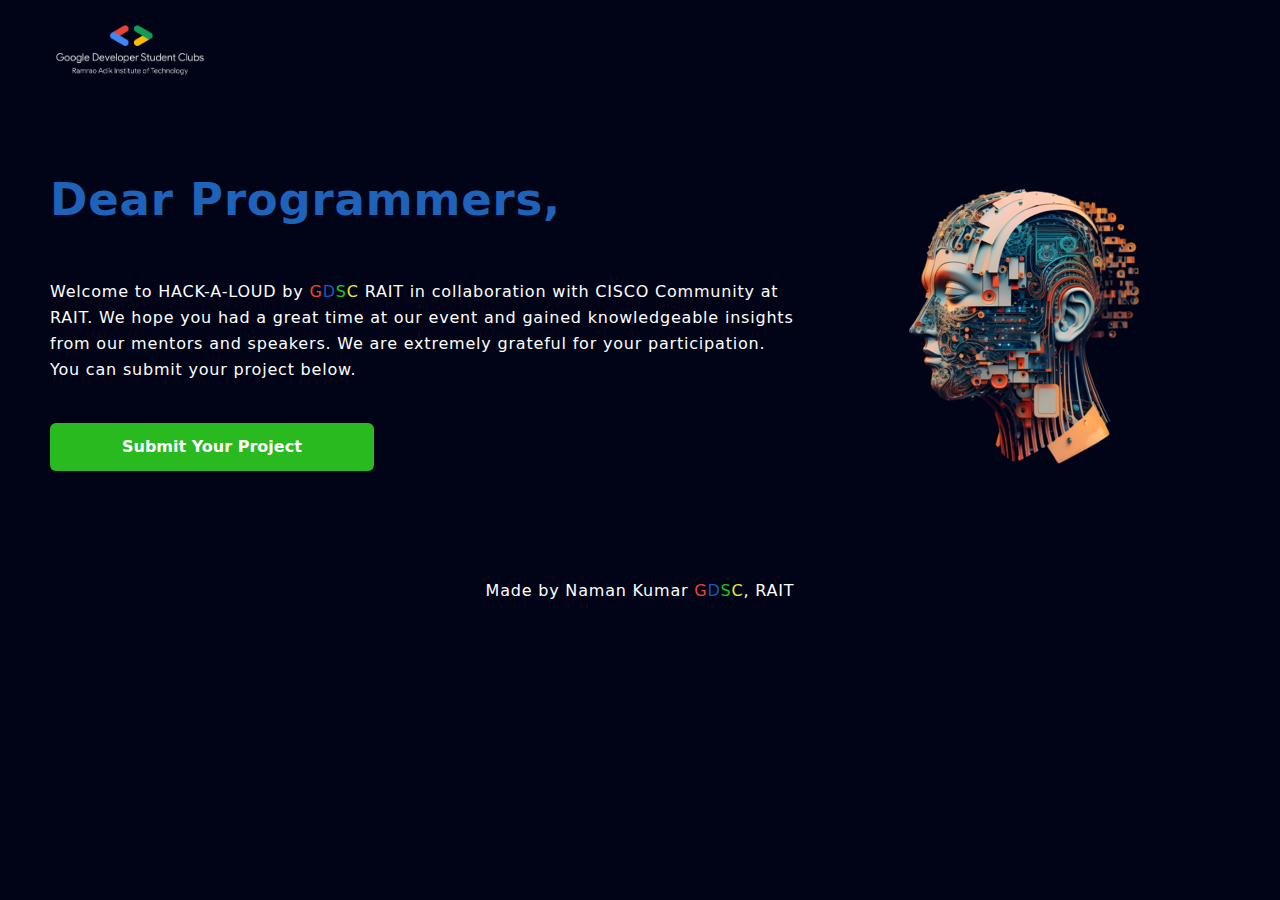
==== commit e445a996: "second" ====
--- a/index.html
+++ b/index.html
@@ -15,7 +15,7 @@
 
 <body class="bg-color-primary-dark text-color-white tracking-wider">
   <header class="sticky top-0 z-50 mt-3">
-    <nav class="container flex justify-between items-center">
+    <nav class="container flex justify-between items-center mt-5">
       <div class="text-color-secondary font-bold text-3xl">
         <a href="#home">
           <img class="h-16 w-33" src="./img/GDSC_logo_final.png" alt="">
@@ -24,15 +24,15 @@
       <div>
          <ul class="hidden lg:flex items-center space-x-6">
           <li>
-            <img class="h-20 w-33" src="./img/cisco-png-logo-3775.png" alt="">
+            <!-- <img class="h-20 w-33" src="./img/cisco-png-logo-3775.png" alt=""> -->
           </li>
         </ul> 
       </div>
 
       <!-- Mobile screen  -->
-      <div id="hamburger" class="lg:hidden cursor-pointer z-50">
+      <!-- <div id="hamburger" class="lg:hidden cursor-pointer z-50">
         <img class="h-20 w-25" src="./img/cisco-png-logo-3775.png" alt="">
-      </div>
+      </div> -->
 
       <div id="menu" class="hidden bg-color-primary-dark h-[100vh] absolute inset-0">
         <!-- <ul class="h-full grid place-items-center py-20">
